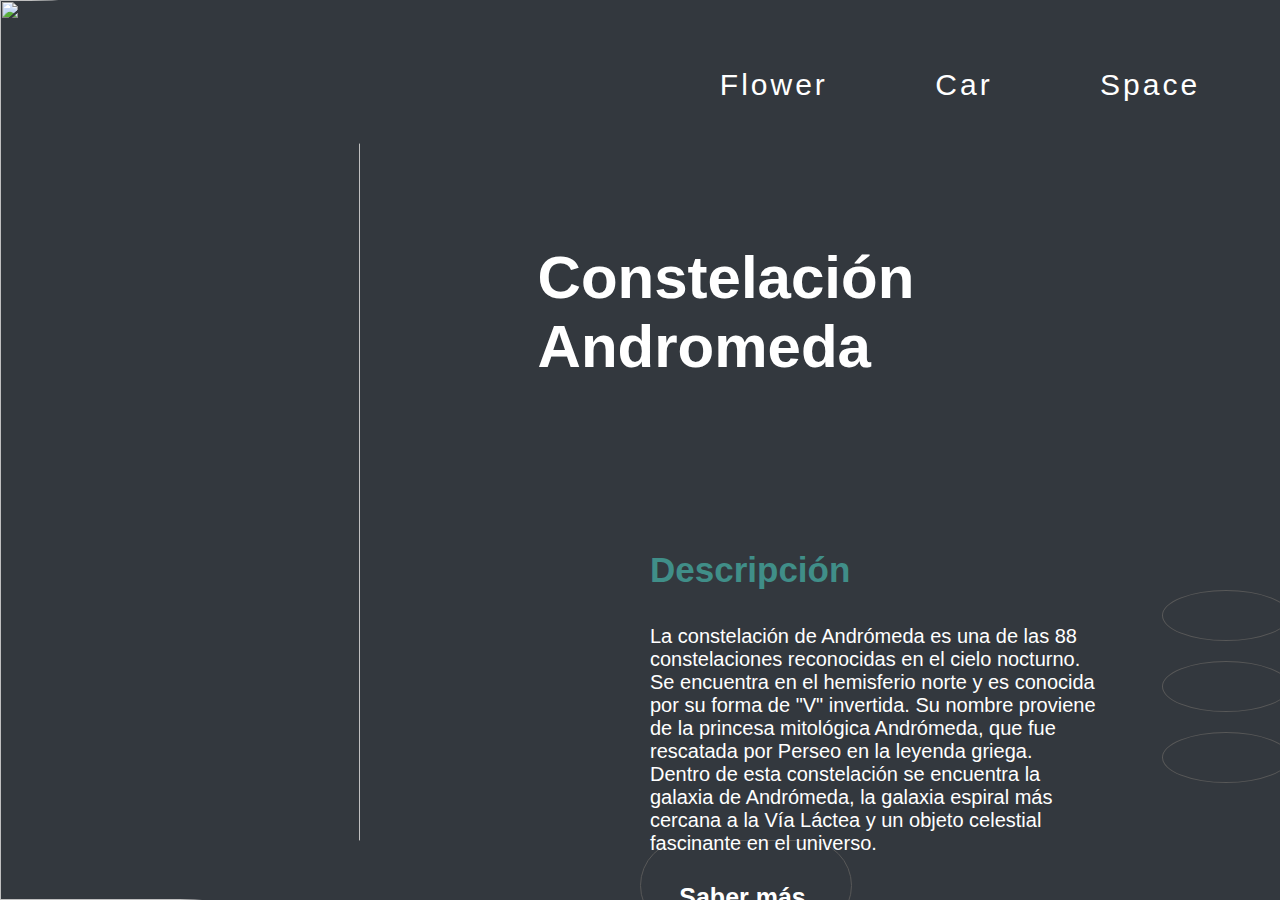
==== Practica-1/index2.html @ 8a47de7d "Pestaña Carro" ====
<!DOCTYPE html>
<html lang="en">

<head>
    <meta charset="UTF-8" />
    <meta name="viewport" content="width=device-width, initial-scale=1.0" />
    <link rel="stylesheet" href="style2.css" />
    <title>Espacio</title>
</head>

<body>
    <div class="container">
        <!-- Container IMG INICIO -->
        <div class="container-img">
            <img src="/images/pexels-arnie-chou-1229042.jpg" alt="" />
        </div>

        <!-- Container NAME INICIO -->
        <div class="container-name">
            <h1 class="name">
                Constelación <br />
                Andromeda
            </h1>
        </div>
        <!-- Container NAME FIN -->

        <!-- Container CONTENT INICIO -->
        <div class="container-content">
            <nav class="nav">
                <ul>
                    <li><a href="/index.html">Flower</a></li>
                    <li><a href="/index2.html">Car</a></li>
                    <li><a href="/index3.html">Space</a></li>
                </ul>
            </nav>

            <div class="texto">
                <div class="descripcion">
                    <h2>Descripción</h2>
                    <p>
                        La constelación de Andrómeda es una de las 88 constelaciones
                        reconocidas en el cielo nocturno. Se encuentra en el hemisferio
                        norte y es conocida por su forma de "V" invertida. Su nombre
                        proviene de la princesa mitológica Andrómeda, que fue rescatada por
                        Perseo en la leyenda griega. Dentro de esta constelación se
                        encuentra la galaxia de Andrómeda, la galaxia espiral más cercana a
                        la Vía Láctea y un objeto celestial fascinante en el universo.
                    </p>
                </div>
            
                <div class="social">
                    <img src="/images/facebook-white.png" alt="">
                    <img src="/images/twitter-white.png" alt="">
                    <img src="/images/linkedin-white.png" alt="">
                </div>
            </div>
            

            <div class="botones">
                <div class="boton">
                    <h4>Saber más</h4>
                    <img src="/images/flecha.png" alt="">
                </div>
            </div>
            
        </div>
        <!-- Container CONTENT FIN -->
    </div>
</body>

</html>
---- Practica-1/style2.css ----
/* GENERALES */

* {
    margin: 0;
    padding: 0;
    font-family: Verdana, Geneva, Tahoma, sans-serif;
}

.container {
    width: 100vw;
    height: 100vh;
    overflow: hidden;
    box-sizing: border-box;
    background-color: #33383e;
}


/* Container IMG INICIO */

.container-img {
    width: 50%;
    height: 100%;
    float: left;

}

.container-img img {
    width: 75%;
    height: 100%;
    border-radius: 0px 450px 300px 0px;
}



/* Container NAME INICIO */

.container-name {
    position: absolute;
    color: white;
    top: 27%;
    left: 42%;
    font-size: 30px;
}

/* Container CONTENT INICIO */

.container-content {
    width: 50%;
    height: 100vw;
    float: right;
}

/* NAV */
.nav {
    margin-top: 40px;
    text-align: center;
    height: 80px;
    padding-top: 20px;
    line-height: 50px;
    letter-spacing: 3px;
}


.nav ul {
    list-style-type: none;
    padding: 0;
}

.nav ul li {
    display: inline-block;
}

.nav ul li a {
    text-decoration: none;
    font-size: 30px;
    color: white;
    margin: 0px 50px 0px 50px;
}

.nav ul li a:hover {
    text-decoration: underline;
    text-shadow: 0px 0px 5px rgb(157, 157, 157);
}


/* DESCRIPTION */

.texto {
    margin-top: 400px;
    padding: 10px;
    float: left;
    overflow: hidden;
    width: 100%;
}
.descripcion{
    float: left;
    width: 70%;
}
.texto h2 {
    font-family: 'Gill Sans', 'Gill Sans MT', Calibri, 'Trebuchet MS', sans-serif;
    color: #408e88;
    margin-bottom: 35px;
    font-size: 35px;
}

.texto p {
    font-family: 'Gill Sans', 'Gill Sans MT', Calibri, 'Trebuchet MS', sans-serif;
    color: white;
    font-size: 20px;
    font-weight: normal;
}



/* Social */

.social {
    width: 20%;
    float: right;
    margin-top: 40px;
}

.social img {
    height: 25px;
    border: 1px solid rgb(88, 88, 88);
    border-radius: 50%;
    padding: 12px;
    display: block;
    margin-bottom: 20px;
    transition: all 200ms;

}

.social img:hover {
    box-shadow: 0px 0px 4px white;
    background-color: #00e1cf;
}


/* BOTON */
.botones{
    margin-top: 700px;
    width: 210px;
    height: 1dvi;
}

.boton{
    background-color:transparent;
    line-height:65px ;
    width: 100%;
    text-align: center;
    border: 1px solid rgb(88, 88, 88);
    color: white;
    border-radius: 50px;
    font-size: 25px;
    transition:all 100ms;
    cursor: pointer;
    font-weight: normal;
    transition: all 200ms;
}

.boton h4,
.boton img{
    display: inline-block;
}

.boton img{
    height: 15px;
}

.boton:hover{
    box-shadow: 0px 0px 4px white;
    background-color: #00e1cf;
}
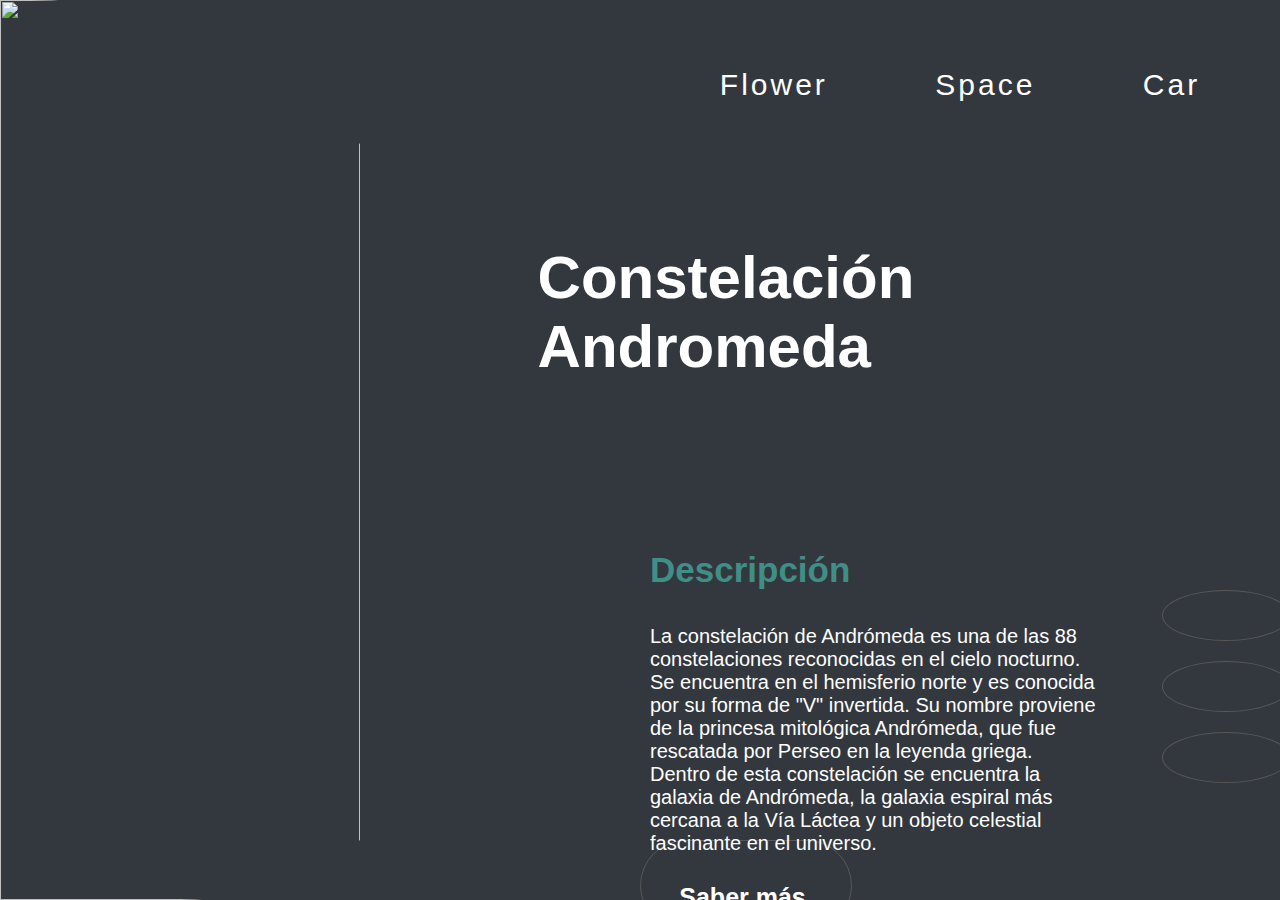
==== commit a5bc9042: "Practica COMPLETA" ====
--- a/Practica-1/index2.html
+++ b/Practica-1/index2.html
@@ -29,8 +29,8 @@
             <nav class="nav">
                 <ul>
                     <li><a href="/index.html">Flower</a></li>
-                    <li><a href="/index2.html">Car</a></li>
-                    <li><a href="/index3.html">Space</a></li>
+                    <li><a href="/index2.html">Space</a></li>
+                    <li><a href="/index3.html">Car</a></li>
                 </ul>
             </nav>
 
